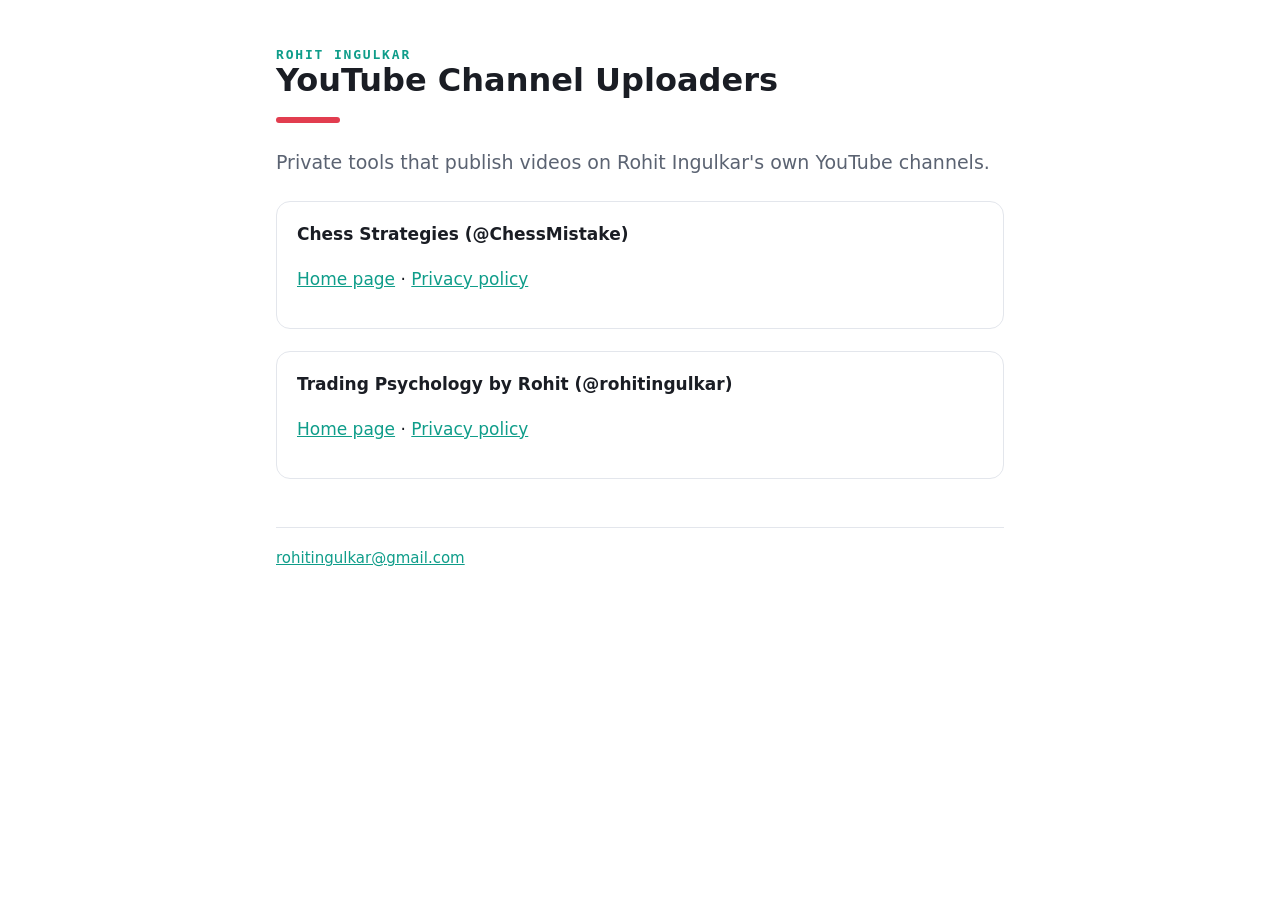
==== index.html @ 88b2afcb "Home pages and privacy policies for the chess and trading uploaders Co-Authored-By: Claude Opus 5.5 " ====
<!doctype html>
<html lang="en">
<head>
<meta charset="utf-8">
<meta name="viewport" content="width=device-width, initial-scale=1">
<title>Rohit's YouTube Uploaders</title>
<link rel="stylesheet" href="style.css">
</head>
<body>
<main>
  <div class="kicker">Rohit Ingulkar</div>
  <h1>YouTube Channel Uploaders</h1>
  <div class="bar"></div>
  <p class="lead">Private tools that publish videos on Rohit Ingulkar's own YouTube channels.</p>
  <div class="card"><strong>Chess Strategies (@ChessMistake)</strong>
    <p><a href="chess/">Home page</a> &middot; <a href="chess/privacy.html">Privacy policy</a></p></div>
  <div class="card"><strong>Trading Psychology by Rohit (@rohitingulkar)</strong>
    <p><a href="trading/">Home page</a> &middot; <a href="trading/privacy.html">Privacy policy</a></p></div>
  <footer><a href="mailto:rohitingulkar@gmail.com">rohitingulkar@gmail.com</a></footer>
</main>
</body>
</html>
---- style.css ----
:root { --ground: #ffffff; --ink: #1a1d24; --dim: #5b6372; --line: #e3e6ec; --main: #e23d4f; --accent: #0f9d8a; }
@media (prefers-color-scheme: dark) {
  :root:not([data-theme="light"]) { --ground: #0e1116; --ink: #e8ecf2; --dim: #9aa3b2; --line: #2a303b; --main: #ff4d5e; --accent: #3dd6c4; }
}
* { box-sizing: border-box; }
body { margin: 0; background: var(--ground); color: var(--ink); font: 17px/1.65 system-ui, -apple-system, "Segoe UI", sans-serif; }
main { max-width: 760px; margin: 0 auto; padding: 48px 16px 64px; }
h1 { font-size: 32px; line-height: 1.2; margin: 0 0 8px; }
h2 { font-size: 21px; margin: 32px 0 8px; }
.kicker { color: var(--accent); font: 600 13px/1 ui-monospace, Consolas, monospace; letter-spacing: .14em; text-transform: uppercase; }
.lead { color: var(--dim); font-size: 19px; }
a { color: var(--accent); }
ul { padding-left: 22px; }
.card { border: 1px solid var(--line); border-radius: 14px; padding: 18px 20px; margin: 22px 0; }
footer { margin-top: 48px; padding-top: 18px; border-top: 1px solid var(--line); color: var(--dim); font-size: 15px; }
footer a { margin-right: 14px; }
.bar { width: 64px; height: 6px; border-radius: 3px; background: var(--main); margin: 18px 0 24px; }
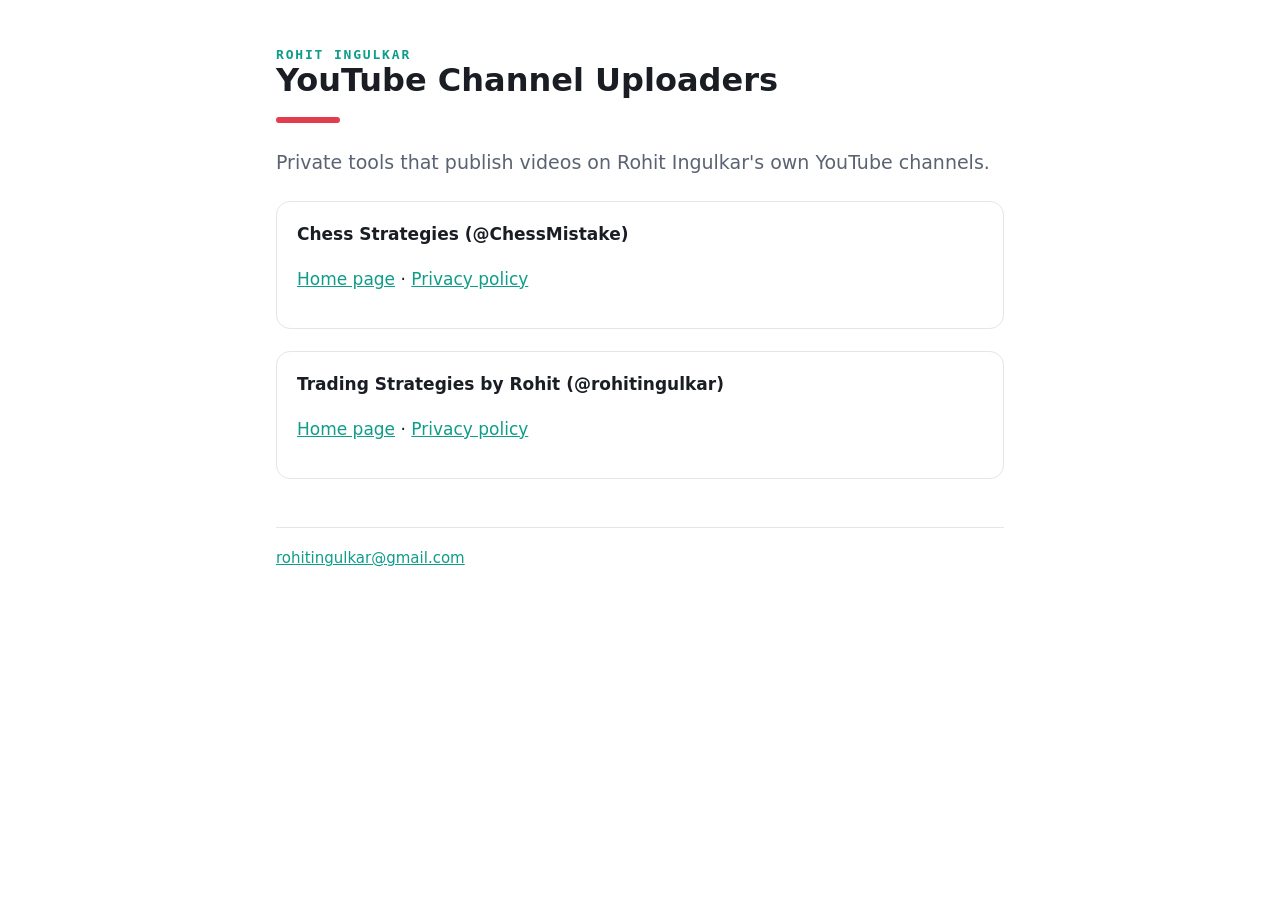
==== commit 5419ffef: "Rename trading channel to Trading Strategies by Rohit Co-Authored-By: Claude Opus 5.5 <noreply@anthr" ====
--- a/index.html
+++ b/index.html
@@ -14,7 +14,7 @@
   <p class="lead">Private tools that publish videos on Rohit Ingulkar's own YouTube channels.</p>
   <div class="card"><strong>Chess Strategies (@ChessMistake)</strong>
     <p><a href="chess/">Home page</a> &middot; <a href="chess/privacy.html">Privacy policy</a></p></div>
-  <div class="card"><strong>Trading Psychology by Rohit (@rohitingulkar)</strong>
+  <div class="card"><strong>Trading Strategies by Rohit (@rohitingulkar)</strong>
     <p><a href="trading/">Home page</a> &middot; <a href="trading/privacy.html">Privacy policy</a></p></div>
   <footer><a href="mailto:rohitingulkar@gmail.com">rohitingulkar@gmail.com</a></footer>
 </main>
